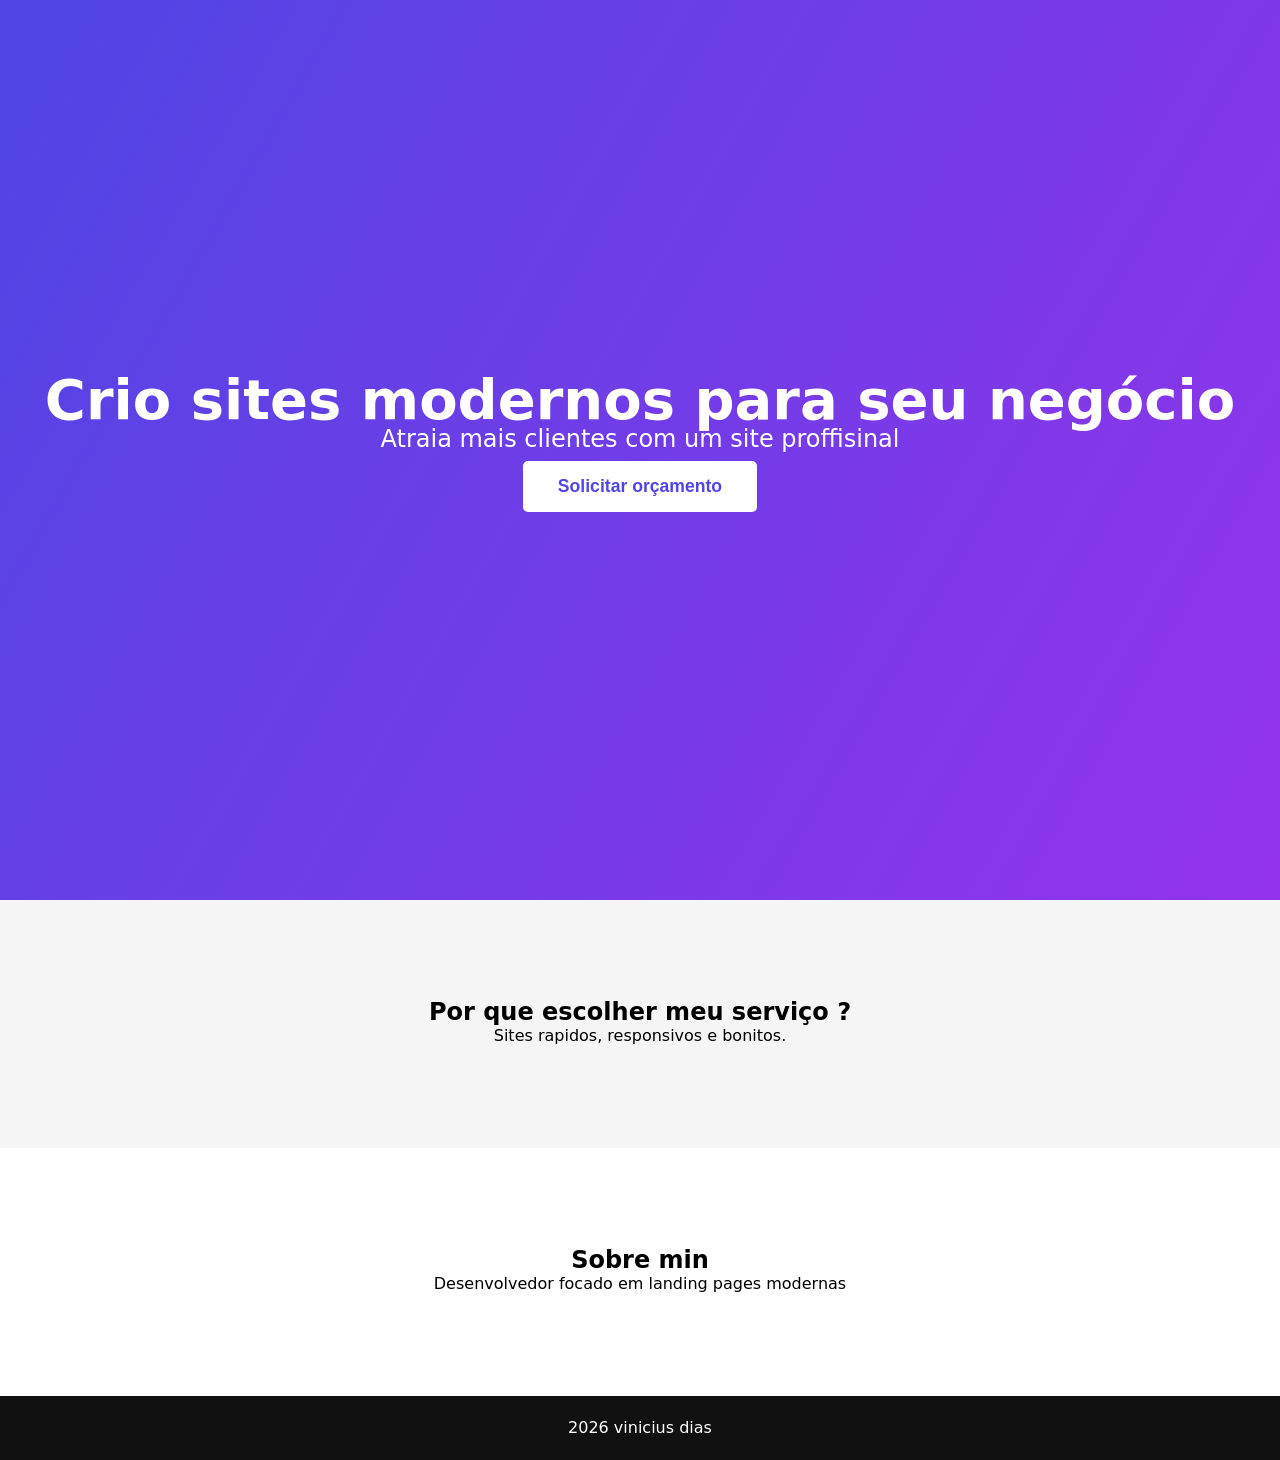
==== projeto001/index.html @ c005760f "projeto novo" ====
<!DOCTYPE html>
<html lang="pt-br">
<head>
    <meta charset="UTF-8">
    <meta name="viewport" content="width=device-width, initial-scale=1.0">
    <link rel="stylesheet" href="estilos/style.css">
    <link rel="stylesheet" href="estilos/media-query.css">
    <title></title>
</head>
<body>

    <header>
    
    </header>
   
   <main>
       <section class="hero">
        <h1>Crio sites modernos para seu negócio</h1>
        <p>Atraia mais clientes com um site proffisinal </p>
         <button>Solicitar orçamento</button>
       </section>
       <section class="beneficio">
              <h2>Por que escolher meu serviço ?</h2>
              <p>Sites rapidos, responsivos e bonitos.</p>
       </section>
       <section class="sobre">
                  <h2>Sobre min</h2>
                  <P>Desenvolvedor focado em landing pages modernas </P>
       </section>
   </main>

   <footer>
     <p> 2026 vinicius dias </p>
   </footer>
</body>
---- projeto001/estilos/style.css ----
@charset "UTF-8";

*{
    margin: 0px;
    padding: 0px;
    box-sizing: border-box;
}

body {
    font-family: system-ui, -apple-system, BlinkMacSystemFont, 'Segoe UI', Roboto, Oxygen, Ubuntu, Cantarell, 'Open Sans', 'Helvetica Neue', sans-serif ;
    line-height: 1.5em ;
}

.hero {
    height: 100vh;
    background: linear-gradient(120deg, #4f46e5, #9333ea);
    color: white;

    display: flex;
    flex-direction: column;
    justify-content: center;
    align-items: center;

    text-align: center;
    padding: 20px;
}

.hero h1 {
    font-size: 1.8rem;
    margin-bottom: 15px;
}

.hero p {
    font-size: 1.2rem;
    margin-bottom: 10px;
}

.hero button {
    padding: 12px 25px;
    border: none;
    background: white;
    color: #4f46e5;
    font-weight: bold;
    cursor: pointer;
    border-radius: 5px;
    transition: 0.3s;
}

.hero button:hover {
    background: #ddd;
}

section {
    padding: 60px 20px;
    text-align: center;
}

.beneficio {
    background: #f5f5f5;
}

.sobre {
    background: #fff;
}

footer {
    background: #111;
    color: white;
    text-align: center;
    padding: 20px;
}
---- projeto001/estilos/media-query.css ----
@charset "UTF-8";

@media (min-width: 768px){
    .hero h1 {
        font-size: 3.5rem;

    }
    .hero p {
        font-size: 1.5rem;
    }

    .hero button {
        font-size: 1.1rem;
        padding: 15px 35px;
    }

    section {
        padding: 100px 40px;

    }

    .beneficio p, .sobre p {
        max-width: 600px;
        margin: 0 auto;
    }
}
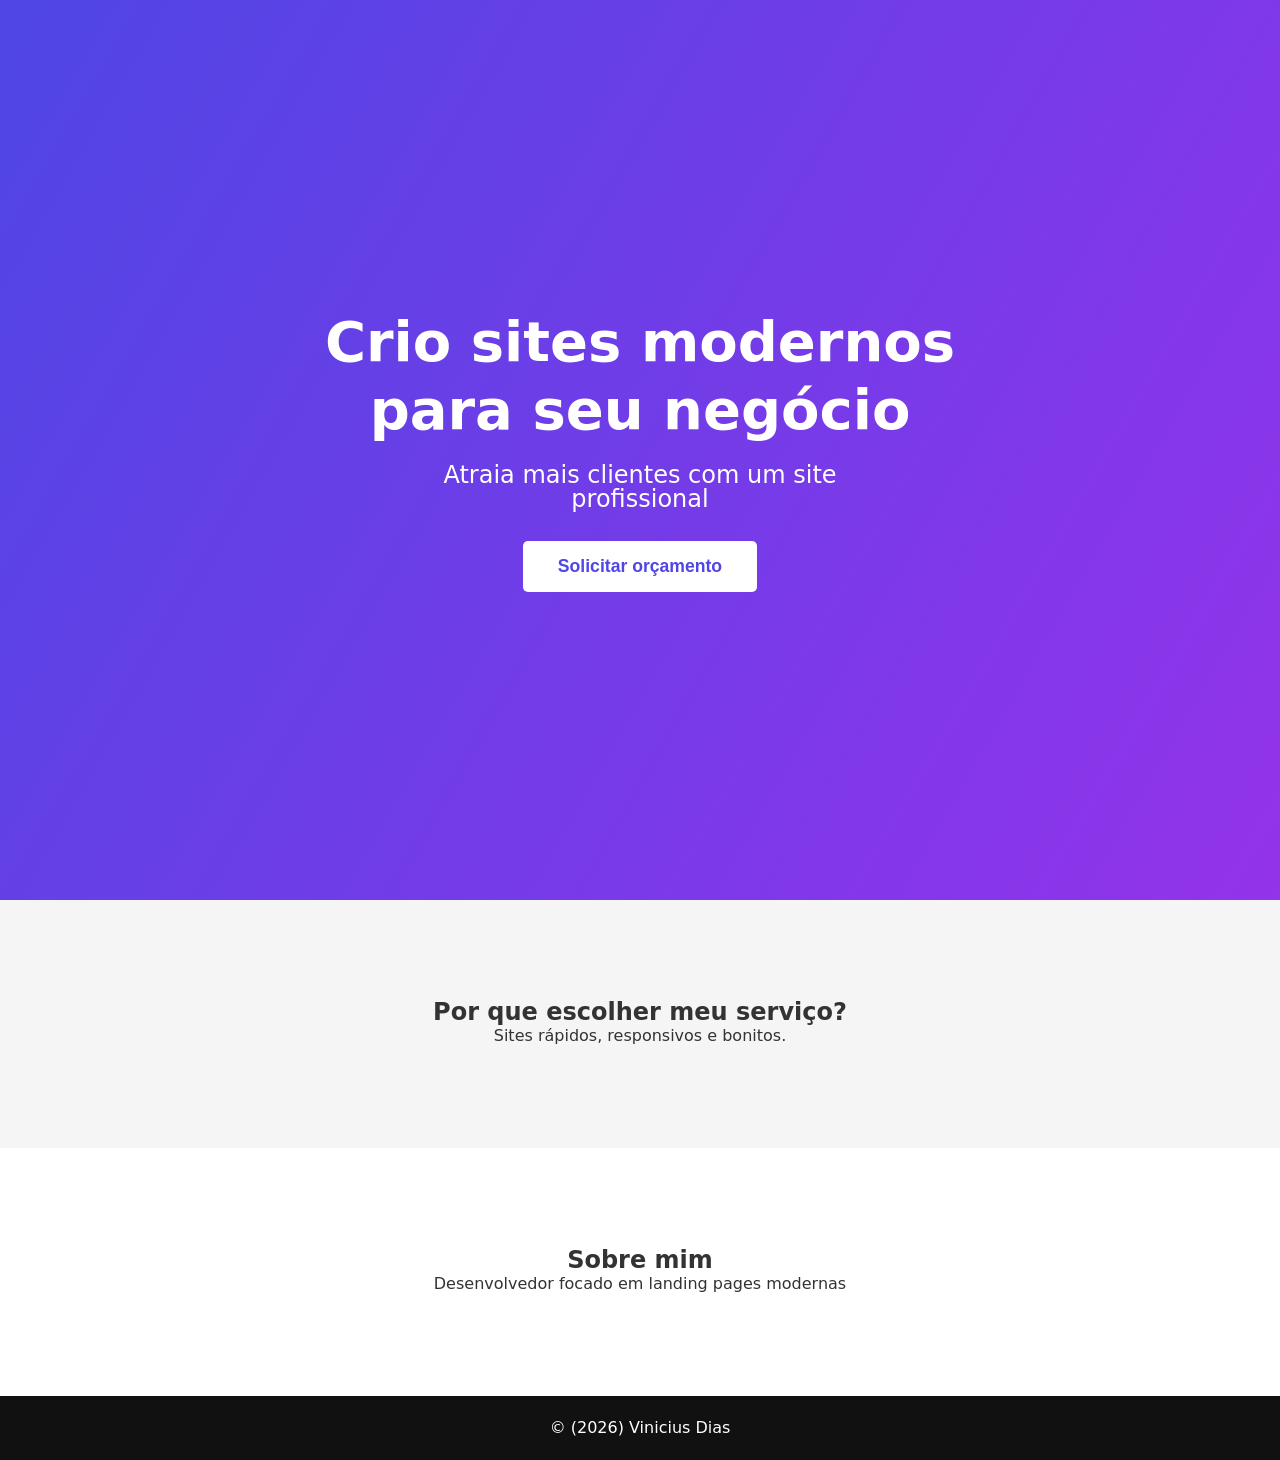
==== commit 25c3fb21: "bug fix" ====
--- a/projeto001/index.html
+++ b/projeto001/index.html
@@ -5,7 +5,7 @@
     <meta name="viewport" content="width=device-width, initial-scale=1.0">
     <link rel="stylesheet" href="estilos/style.css">
     <link rel="stylesheet" href="estilos/media-query.css">
-    <title></title>
+    <title>Vinicius Dias | Desenvolvedor Front-en</title>
 </head>
 <body>
 
@@ -14,22 +14,28 @@
     </header>
    
    <main>
+
        <section class="hero">
         <h1>Crio sites modernos para seu negócio</h1>
-        <p>Atraia mais clientes com um site proffisinal </p>
+        
+        <p>Atraia mais clientes com um site profissional </p>
+
          <button>Solicitar orçamento</button>
        </section>
+
        <section class="beneficio">
-              <h2>Por que escolher meu serviço ?</h2>
-              <p>Sites rapidos, responsivos e bonitos.</p>
+              <h2>Por que escolher meu serviço?</h2>
+              <p>Sites rápidos, responsivos e bonitos.</p>
        </section>
+
        <section class="sobre">
-                  <h2>Sobre min</h2>
-                  <P>Desenvolvedor focado em landing pages modernas </P>
+                  <h2>Sobre mim</h2>
+                  <p>Desenvolvedor focado em landing pages modernas </p>
        </section>
+
    </main>
 
    <footer>
-     <p> 2026 vinicius dias </p>
+     <p>&copy; (2026) Vinicius Dias </p>
    </footer>
 </body>
--- a/projeto001/estilos/style.css
+++ b/projeto001/estilos/style.css
@@ -9,10 +9,11 @@
 body {
     font-family: system-ui, -apple-system, BlinkMacSystemFont, 'Segoe UI', Roboto, Oxygen, Ubuntu, Cantarell, 'Open Sans', 'Helvetica Neue', sans-serif ;
     line-height: 1.5em ;
+    color: #333;
 }
 
 .hero {
-    height: 100vh;
+    min-height: 100vh;
     background: linear-gradient(120deg, #4f46e5, #9333ea);
     color: white;
 
@@ -28,11 +29,13 @@
 .hero h1 {
     font-size: 1.8rem;
     margin-bottom: 15px;
+    line-height: 1.2;
 }
 
 .hero p {
-    font-size: 1.2rem;
-    margin-bottom: 10px;
+    font-size: 1.1rem;
+    margin-bottom: 20px;
+    max-width: 500px;
 }
 
 .hero button {
@@ -43,11 +46,12 @@
     font-weight: bold;
     cursor: pointer;
     border-radius: 5px;
-    transition: 0.3s;
+     transition: transform 0.2s, background 0.3s;
 }
 
 .hero button:hover {
     background: #ddd;
+    transform: scale(1.05);
 }
 
 section {
--- a/projeto001/estilos/media-query.css
+++ b/projeto001/estilos/media-query.css
@@ -1,12 +1,20 @@
 @charset "UTF-8";
 
 @media (min-width: 768px){
+   .hero {
+    text-align: center;
+   }
+
     .hero h1 {
         font-size: 3.5rem;
+        max-width: 700px;
+        margin: 0 auto 20px auto;
+        line-height: 1.2;
 
     }
     .hero p {
         font-size: 1.5rem;
+        margin-bottom: 30px;
     }
 
     .hero button {
